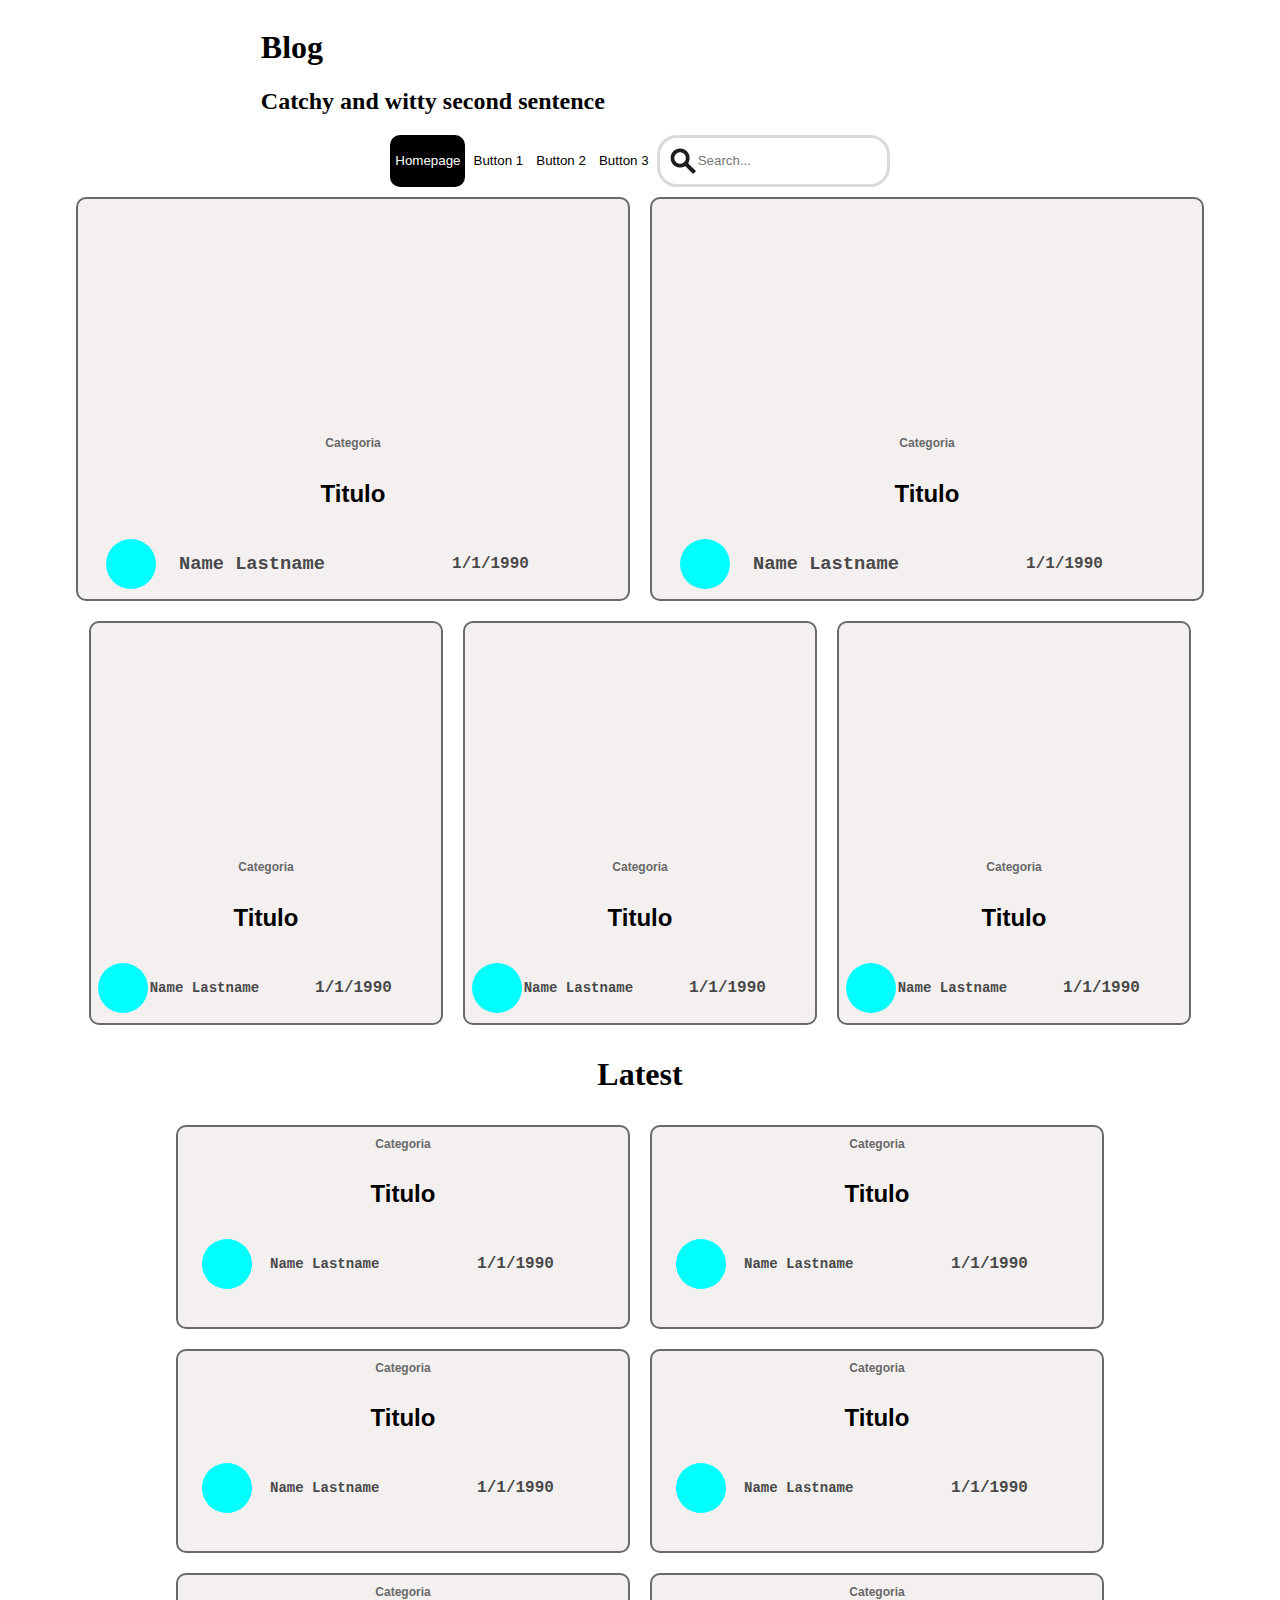
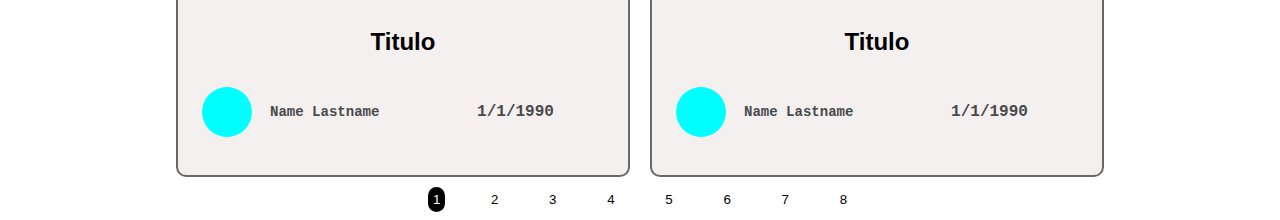
==== Public/index.html @ ec1214c5 "finished base html and components" ====
<!DOCTYPE html>
<html lang="en">
<head>
    <meta charset="UTF-8">
    <meta name="viewport" content="width=device-width, initial-scale=1.0">
    <title>Blog</title>
    <link rel="stylesheet" href="./index.css">
</head>
<body>

    <div class="mainTitle">    
        <h1>Blog</h1>
        <h2>Catchy and witty second sentence</h2>
    </div>


    <div class="navButtons">
        <button class="setBttn">Homepage</button>
        <button>Button 1</button>
        <button>Button 2</button>
        <button>Button 3</button>
        <div class="searchBar">
            <div class="searchIcon"></div>
            <input type="text" class="searchInput" placeholder="Search...">
        </div>
 
    </div>

    <div class="bigArticles">
        <article-big></article-big>
        <article-big></article-big>
    </div>

    <div class="smallArticles">
        <article-small></article-small>
        <article-small></article-small>
        <article-small></article-small>
    </div>

    <h1>Latest</h1>
    
    <div class="wideArticles">
        <article-wide></article-wide>
        <article-wide></article-wide>
        <article-wide></article-wide>
        <article-wide></article-wide>
        <article-wide></article-wide>
        <article-wide></article-wide>
    </div>


    <div class="pageButtons">
        <button class="setBttn">1</button>
        <button>2</button>
        <button>3</button>
        <button>4</button>
        <button>5</button>
        <button>6</button>
        <button>7</button>
        <button>8</button>
    </div>


   


 <script type="module" src="../src/index.js"></script>
</body>
</html>
---- Public/index.css ----
body{
    display:flex;
    flex-direction: column;
    align-items: center;
}

.mainTitle{
    width: 60%;
}

.navButtons{
    display:flex;
    justify-content: space-evenly;
    width:40%;
}

button{
    background-color: white;
    color: black;
    border-style: hidden;
    border-radius: 10px;
    padding: 5px;
    transition: background-color 0.5s;
}

button:hover{
    background-color:rgb(218, 218, 218);
    border-style: hidden;
    border-radius: 10px;
    padding: 5px;
}

.setBttn{
    background-color: black;
    color: white;
    border-style: hidden;
    border-radius: 10px;
    padding: 5px;
}

.searchBar{
    display: flex;
    background-color: white;
    padding: 10px;
    border-radius: 20px;
    border-style: solid;
    border-color: rgb(218, 218, 218);
    justify-content: space-evenly;
}

.searchIcon{
    background-image: url(./assets/searchIcon-img.png);
    height: 26px;
    width: 26px;
}

.searchInput{
    border-style: hidden;
}

.pageButtons{
    display:flex;
    justify-content: space-evenly;
    width:40%;
}

.bigArticles{
    display: flex;
}

.smallArticles{
    display:flex;
}

.wideArticles{
    display:flex;
    width: 80%;
    flex-wrap: wrap;
    justify-content: center;
}
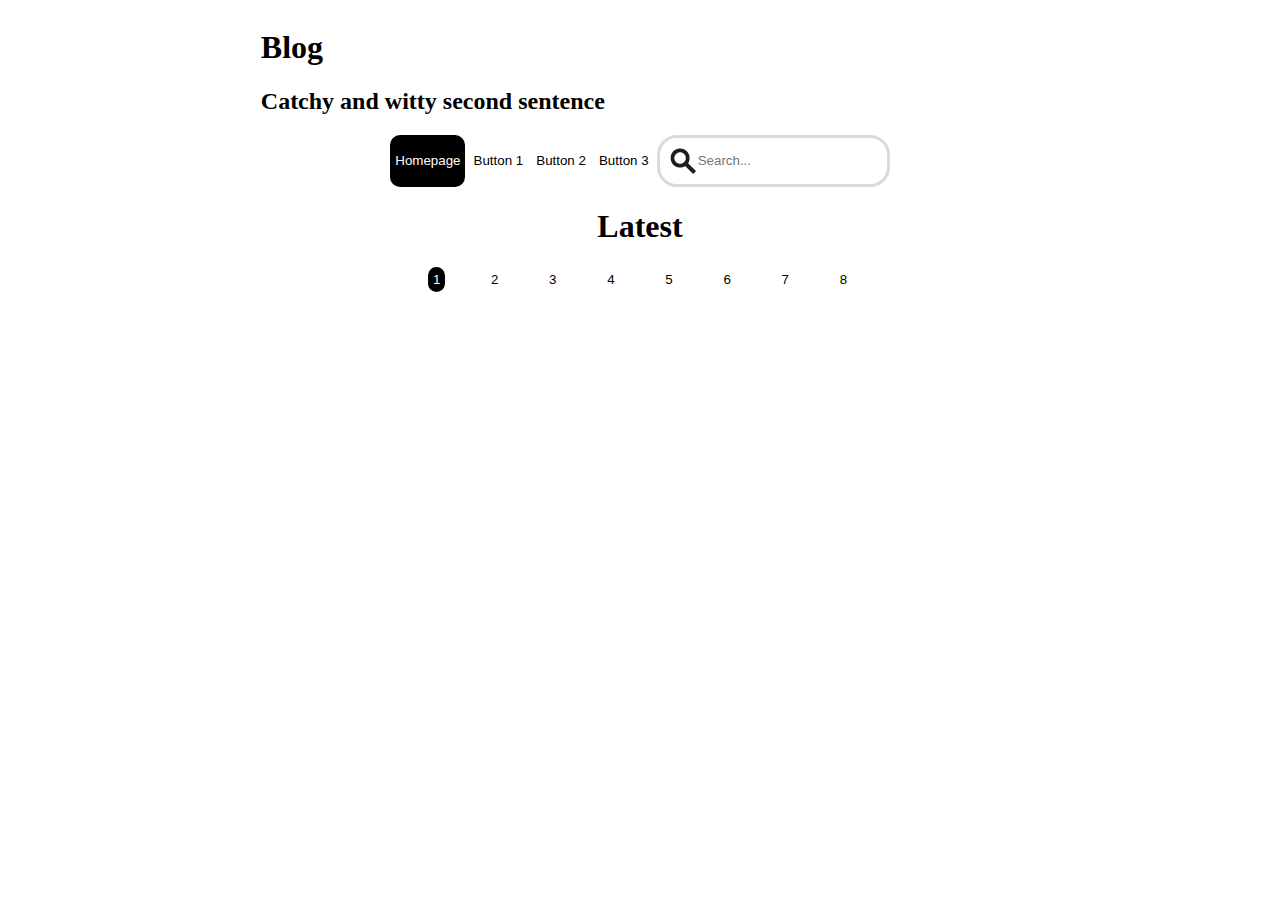
==== commit 8b6c6bb9: "Update index.html" ====
--- a/Public/index.html
+++ b/Public/index.html
@@ -64,6 +64,6 @@
    
 
 
- <script type="module" src="../src/index.js"></script>
+ <script type="module" src="./src/index.js"></script>
 </body>
-</html>+</html>
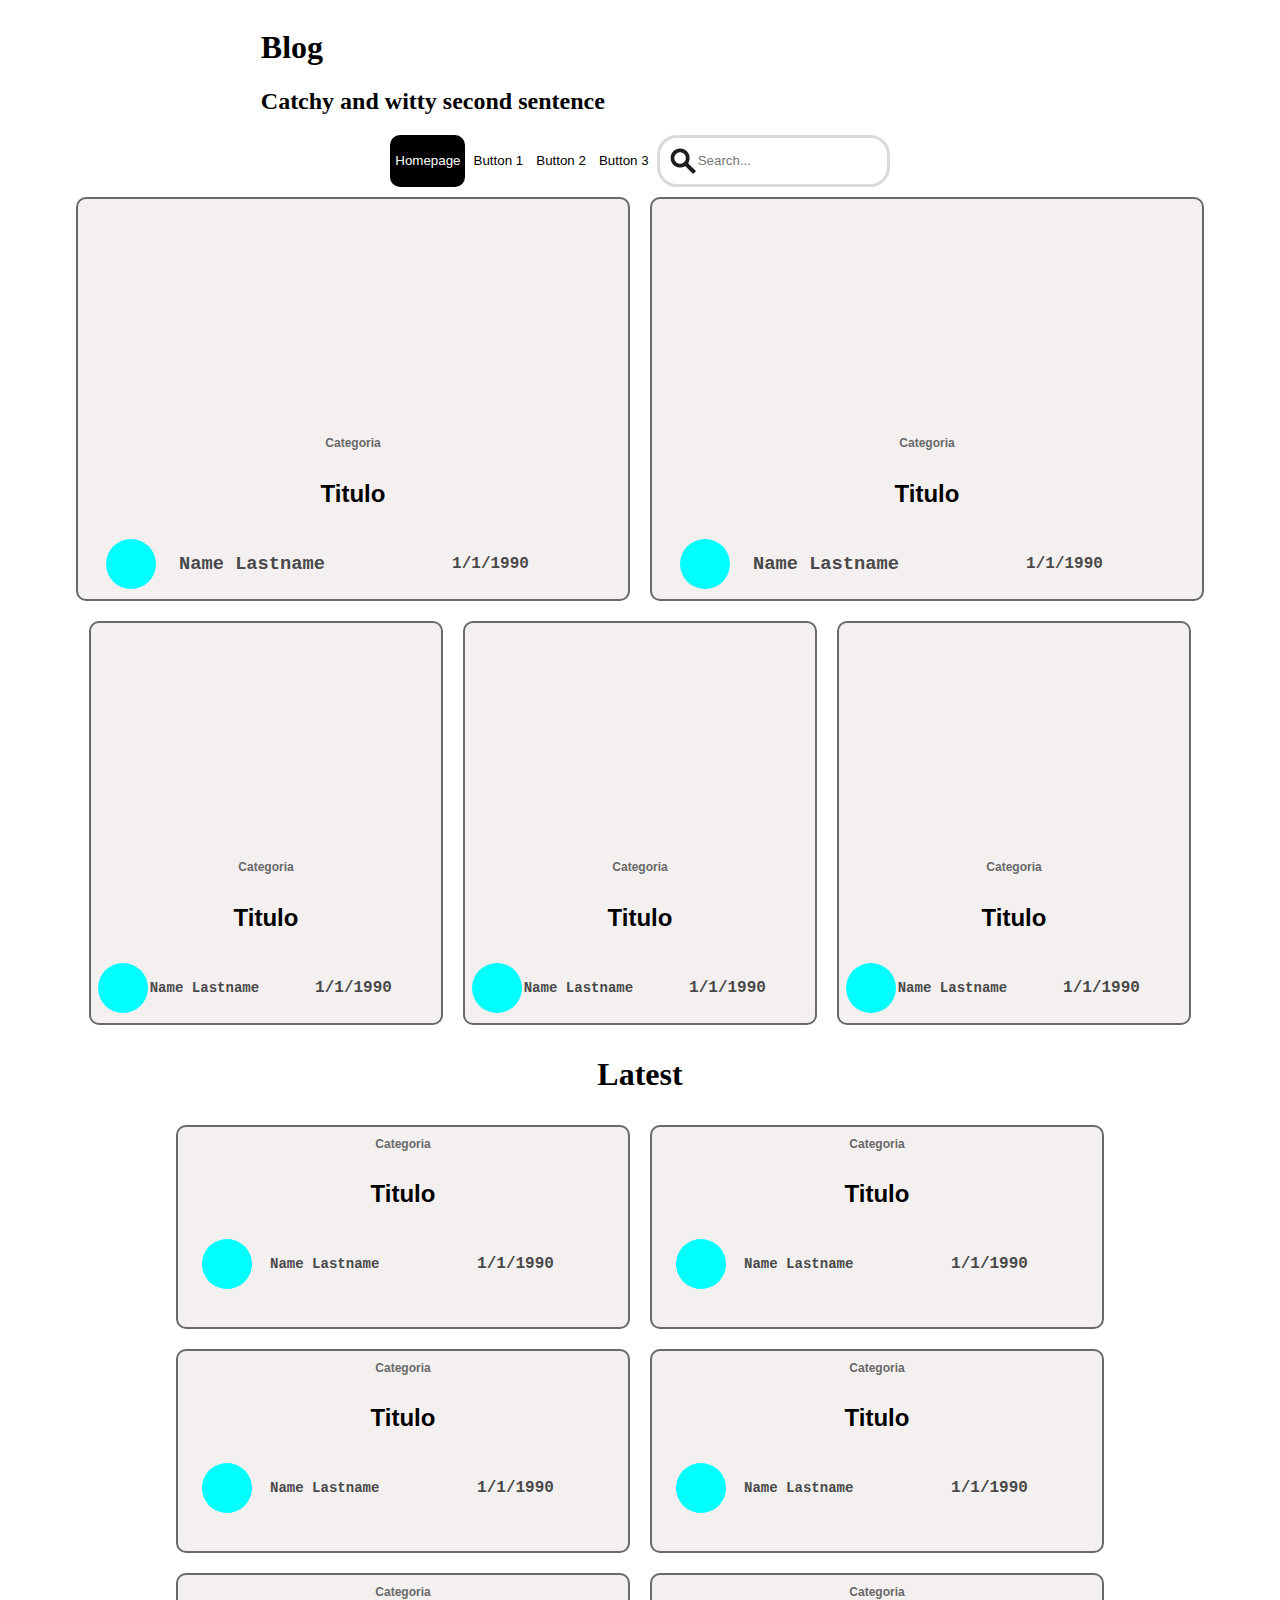
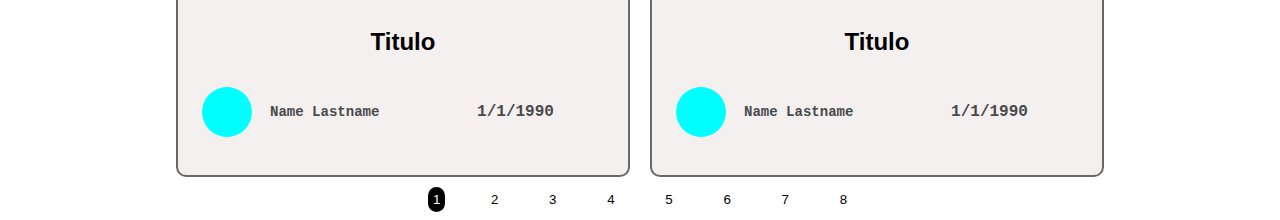
==== commit 3d9f9188: "Update index.html" ====
--- a/Public/index.html
+++ b/Public/index.html
@@ -64,6 +64,6 @@
    
 
 
- <script type="module" src="./src/index.js"></script>
+ <script type="module" src="../src/index.js"></script>
 </body>
 </html>
